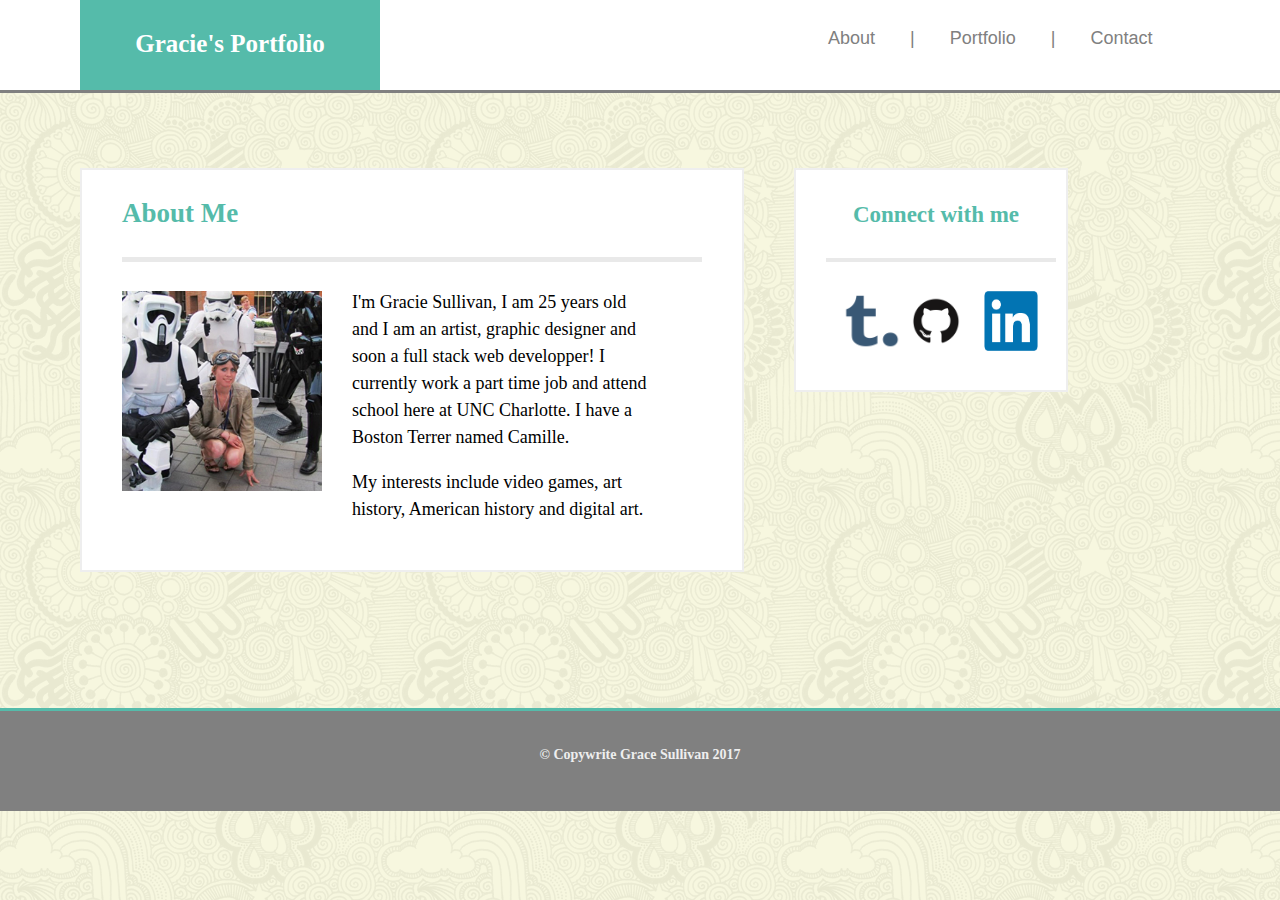
==== index.html @ 05931b7a "finshed site files" ====
<!DOCTYPE html>
<html>
<head>
	<link rel="stylesheet" type="text/css" href ="assets/css/style.css">
	<title></title>
</head>
<body>
	<section class="top">
	<h1>Gracie's Portfolio</h1>
	<nav><a href="index.html">About</a> | <a href="portoflio.html">Portfolio</a> | <a href="contact.html">Contact</a>
	</nav>
	</section>
<div id="container">
	<div class="bio">
		<h2>About Me</h2>
		<hr>
		<div class="bioimage">
		<img src="assets/images/profileimage.jpg" width="200px" height="200px" alt="profile pic"></div><div class="textdiv"><p>I'm Gracie Sullivan, I am 25 years old and I am an artist, graphic designer and soon a full stack web developper! I currently work a part time job and attend school here at UNC Charlotte. I have a Boston Terrer named Camille.</p><p>My interests include video games, art history, American history and digital art. </p></div>
	</div>
	<div class="aside">
		<h4>Connect with me </h4>
		<hr id="hr">
	<div class="picbox"> 
		<a href="#""><img src="assets/images/Tumblr-icon.png" width="60px" height="60px" alt="Tumblr Icon"></a> 
		<a href="#"><img src="assets/images/GitHub.png" width="60px" height="60px" alt="GitHub"></a>
		<a href="#"><img src="assets/images/linkedin.png" width="80px" height="60px" alt="linkedin"></a>
	</div>
	</div>
<footer><h3>© Copywrite Grace Sullivan 2017</h3></footer>
</body>
</html>
---- assets/css/style.css ----
body {
	background-image:url("../images/skulls.png"); 
	margin: 0px;
	padding:0px;
	font-family:"Georgia", "Times New Roman", Times, serif;
	font-size: 18px;
	line-height: 150%;
}

.top {
	background-color: white;
	margin:0;
	text-align: center;
	padding-top: 0px;
	padding-bottom: 1px;
	height: 89px;
	border-bottom: 3px gray solid;
}

h1 {
	color: white;
	text-align: center;
	font-size: 25px;
	margin-left: 80px;
	background-color: #5ba;
	width:300px;
	height: 60px;
	padding-top: 30px;
	margin-top: 0px;
	float:left;

}

nav {
	float:left;
	margin-left: 35%;
	margin-top: 25px;
	color:gray;
	word-spacing: 30px;
	font-family: arial;
}

#container {
	clear: both;
	width: 100%;
	height: 80%;
	margin-top: 35px;
	padding-top: 40px;	
}

.bio {
	float:left;
	width: 650px;
	height: 400px;
	background-color: white;
	margin-left: 80px;
	border:solid 2px #eee;
	padding-left: 10px;
}

.bioimage {
	float:left;
	margin-left: 30px;
	margin-top: 20px;
}

h2 {
	color:#5ba;
	margin-left: 30px;
	margin-top: 30px;
}

.textdiv {
	float: left;
	width: 300px;
	height: 250px;
	margin-left: 30px;
	overflow: auto;
}

.aside {
	float: left;
	width:270px;
	height:200px;
	background-color: white;
	margin-left: 50px;
	text-align: center;
	border: #eee 2px solid;
	padding-bottom: 20px;
}

.picbox {
	float: left;
	float: top;
	width: 300px;
	height: 100px;
	margin-top:20px;
	white-space: 10px; 
}

h4 {
	color:#5ba;
	margin-left: 10px;
	font-size: 23px;
	padding-bottom: 0px;
}

#hr {
	width: 230px;
	height: 4px;
	margin-top: 0px;
}

hr {
	color:#e9e9e9;
	background-color:#e9e9e9;
	height: 5px;
	width: 580px;
	margin-left: 30px;
	border:none;
	margin-top: 30px;
}

footer {
	clear: both;
	margin-top: 540px;
	width: 100%;
	height: 100px;
	color: #fff;
	background-color: gray;
	text-align: center;
	border-top: #5ba solid 3px;
}

h3 {
	font-size: 14px;
	margin-top: 30px;
	color:#eee;
	text-align: center;

}

a {
	color:gray;
	text-decoration: none;
}

a:visited {
	color:#e9e9e9;
	text-decoration: none;
}

a:hover {
	color:#5ba;
	text-decoration: none;
}

/*this is for contact page*/

.contact {
	float:left;
	width: 650px;
	height: 500px;
	background-color: white;
	margin-left: 80px;
	border:solid 2px #eee;
	padding-left: 10px;
}

.form {
	margin-left: 30px;
	font-family: "arial";
	color:#5ba;
	margin-top: 30px;
	line-height: 25px;
}

input {
	width: 80%;
	height: 20px;
	border: 2px solid #e9e9e9;
	border-radius: 4px;
}

textarea {
	resize: none;
	border: 2px solid #e9e9e9;
	border-radius: 4px;
}

.footer {
	clear: both;
	margin-top: 590px;
	width: 100%;
	height: 100px;
	color: #fff;
	background-color: gray;
	text-align: center;
	border-top: #5ba solid 3px;
}

/*image gallery*/

.pfolio {
	float:left;
	width: 650px;
	height: 750px;
	background-color: white;
	margin-left: 80px;
	border:solid 2px #eee;
	padding-left: 10px;
}

.footer2 {
	clear: both;
	margin-top: 850px;
	width: 100%;
	height: 100px;
	color: #fff;
	background-color: gray;
	text-align: center;
	border-top: #5ba solid 3px;
}

div.img {
    margin: 0px;
    border: none;
    float: left;
    width: 270px;
    margin-left: 30px;
    margin-top: 30px;
}

div.img:hover {
    border: none;
}

div.img img {
    width: 100%;
    height: auto;
}

div.desc {
    padding: 15px;
    margin:0px;
    text-align: center;
    color:white;
    background-color: #5ba;
}
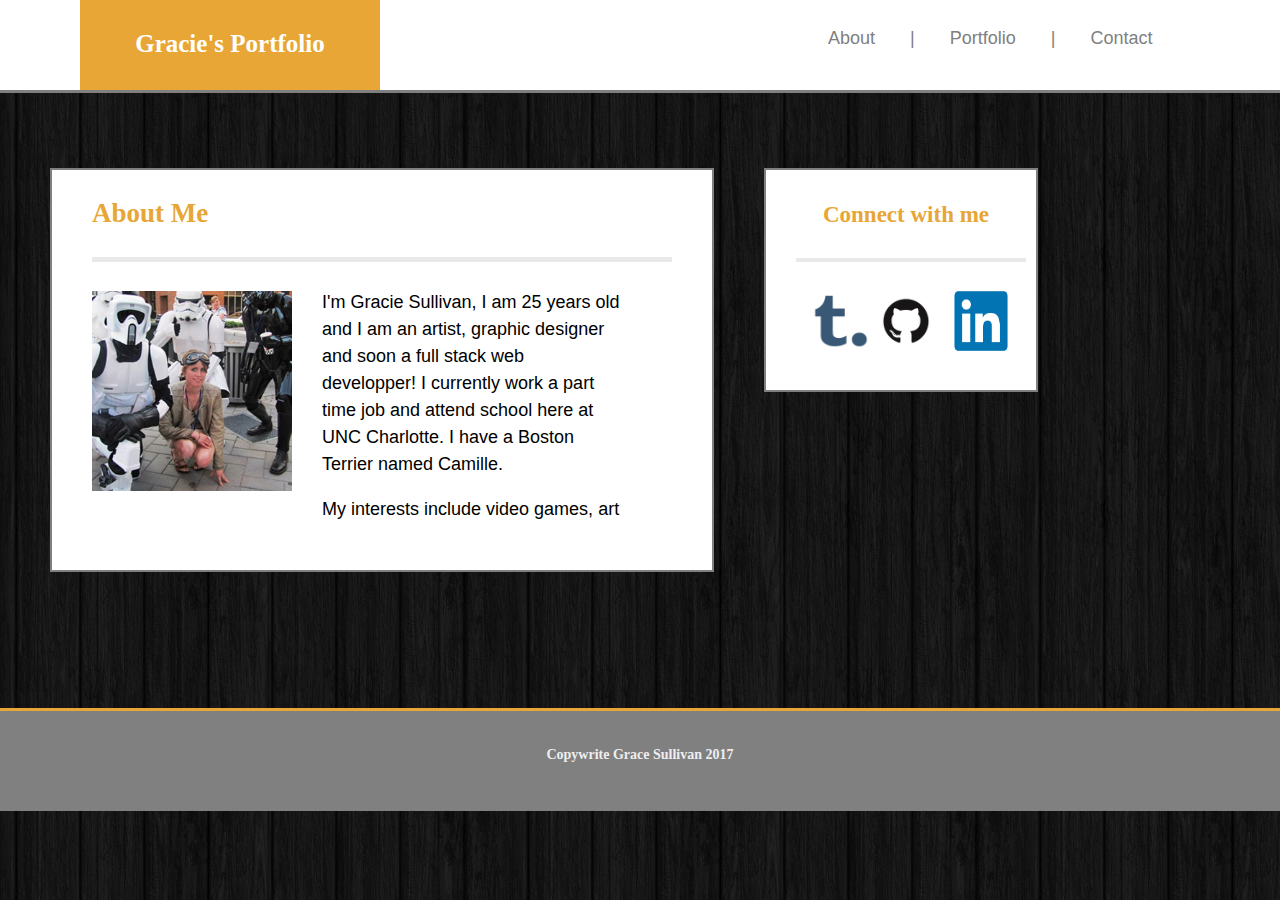
==== commit 223f45f9: "update2" ====
--- a/index.html
+++ b/index.html
@@ -15,17 +15,18 @@
 		<h2>About Me</h2>
 		<hr>
 		<div class="bioimage">
-		<img src="assets/images/profileimage.jpg" width="200px" height="200px" alt="profile pic"></div><div class="textdiv"><p>I'm Gracie Sullivan, I am 25 years old and I am an artist, graphic designer and soon a full stack web developper! I currently work a part time job and attend school here at UNC Charlotte. I have a Boston Terrer named Camille.</p><p>My interests include video games, art history, American history and digital art. </p></div>
+		<img src="assets/images/profileimage.jpg" width="200px" height="200px" alt="profile pic"></div><div class="textdiv"><p>I'm Gracie Sullivan, I am 25 years old and I am an artist, graphic designer and soon a full stack web developper! I currently work a part time job and attend school here at UNC Charlotte. I have a Boston Terrier named Camille.</p><p>My interests include video games, art history, American history and digital art. </p></div>
 	</div>
 	<div class="aside">
 		<h4>Connect with me </h4>
 		<hr id="hr">
 	<div class="picbox"> 
-		<a href="#""><img src="assets/images/Tumblr-icon.png" width="60px" height="60px" alt="Tumblr Icon"></a> 
-		<a href="#"><img src="assets/images/GitHub.png" width="60px" height="60px" alt="GitHub"></a>
-		<a href="#"><img src="assets/images/linkedin.png" width="80px" height="60px" alt="linkedin"></a>
+		<a href="http://cullydoodles.tumblr.com/""><img src="assets/images/Tumblr-icon.png" width="60px" height="60px" alt="Tumblr Icon"></a> 
+		<a href="https://github.com/gasulliv"><img src="assets/images/GitHub.png" width="60px" height="60px" alt="GitHub"></a>
+		<a href="https://www.linkedin.com/in/graciesullivan?trk=hp-identity-photo"><img src="assets/images/linkedin.png" width="80px" height="60px" alt="linkedin"></a>
 	</div>
 	</div>
-<footer><h3>© Copywrite Grace Sullivan 2017</h3></footer>
+</div>
+<footer><h3>Copywrite Grace Sullivan 2017</h3></footer>
 </body>
 </html>--- a/assets/css/style.css
+++ b/assets/css/style.css
@@ -1,9 +1,9 @@
 
 body {
-	background-image:url("../images/skulls.png"); 
+	background-image:url("../images/dark_wood.png"); 
 	margin: 0px;
 	padding:0px;
-	font-family:"Georgia", "Times New Roman", Times, serif;
+	font-family: "arial", serif;
 	font-size: 18px;
 	line-height: 150%;
 }
@@ -23,12 +23,13 @@
 	text-align: center;
 	font-size: 25px;
 	margin-left: 80px;
-	background-color: #5ba;
+	background-color: #E7A636;
 	width:300px;
 	height: 60px;
 	padding-top: 30px;
 	margin-top: 0px;
 	float:left;
+	font-family: "Georgia";
 
 }
 
@@ -54,8 +55,8 @@
 	width: 650px;
 	height: 400px;
 	background-color: white;
-	margin-left: 80px;
-	border:solid 2px #eee;
+	margin-left: 50px;
+	border:solid 2px gray;
 	padding-left: 10px;
 }
 
@@ -66,9 +67,10 @@
 }
 
 h2 {
-	color:#5ba;
-	margin-left: 30px;
-	margin-top: 30px;
+	color:#E7A636;
+	margin-left: 30px;
+	margin-top: 30px;
+	font-family: "Georgia";
 }
 
 .textdiv {
@@ -84,9 +86,9 @@
 	width:270px;
 	height:200px;
 	background-color: white;
+	text-align: center;
 	margin-left: 50px;
-	text-align: center;
-	border: #eee 2px solid;
+	border: gray 2px solid;
 	padding-bottom: 20px;
 }
 
@@ -100,10 +102,11 @@
 }
 
 h4 {
-	color:#5ba;
+	color:#E7A636;
 	margin-left: 10px;
 	font-size: 23px;
 	padding-bottom: 0px;
+	font-family: "Georgia";
 }
 
 #hr {
@@ -130,7 +133,7 @@
 	color: #fff;
 	background-color: gray;
 	text-align: center;
-	border-top: #5ba solid 3px;
+	border-top: #E7A636 solid 3px;
 }
 
 h3 {
@@ -138,6 +141,7 @@
 	margin-top: 30px;
 	color:#eee;
 	text-align: center;
+	font-family: "Georgia"
 
 }
 
@@ -152,7 +156,7 @@
 }
 
 a:hover {
-	color:#5ba;
+	color:#E7A636;
 	text-decoration: none;
 }
 
@@ -164,14 +168,14 @@
 	height: 500px;
 	background-color: white;
 	margin-left: 80px;
-	border:solid 2px #eee;
+	border:solid 2px gray;
 	padding-left: 10px;
 }
 
 .form {
 	margin-left: 30px;
 	font-family: "arial";
-	color:#5ba;
+	color:#E7A636;
 	margin-top: 30px;
 	line-height: 25px;
 }
@@ -197,7 +201,7 @@
 	color: #fff;
 	background-color: gray;
 	text-align: center;
-	border-top: #5ba solid 3px;
+	border-top: #E7A636 solid 3px;
 }
 
 /*image gallery*/
@@ -208,7 +212,7 @@
 	height: 750px;
 	background-color: white;
 	margin-left: 80px;
-	border:solid 2px #eee;
+	border:solid 2px gray;
 	padding-left: 10px;
 }
 
@@ -220,7 +224,7 @@
 	color: #fff;
 	background-color: gray;
 	text-align: center;
-	border-top: #5ba solid 3px;
+	border-top: #E7A636 solid 3px;
 }
 
 div.img {
